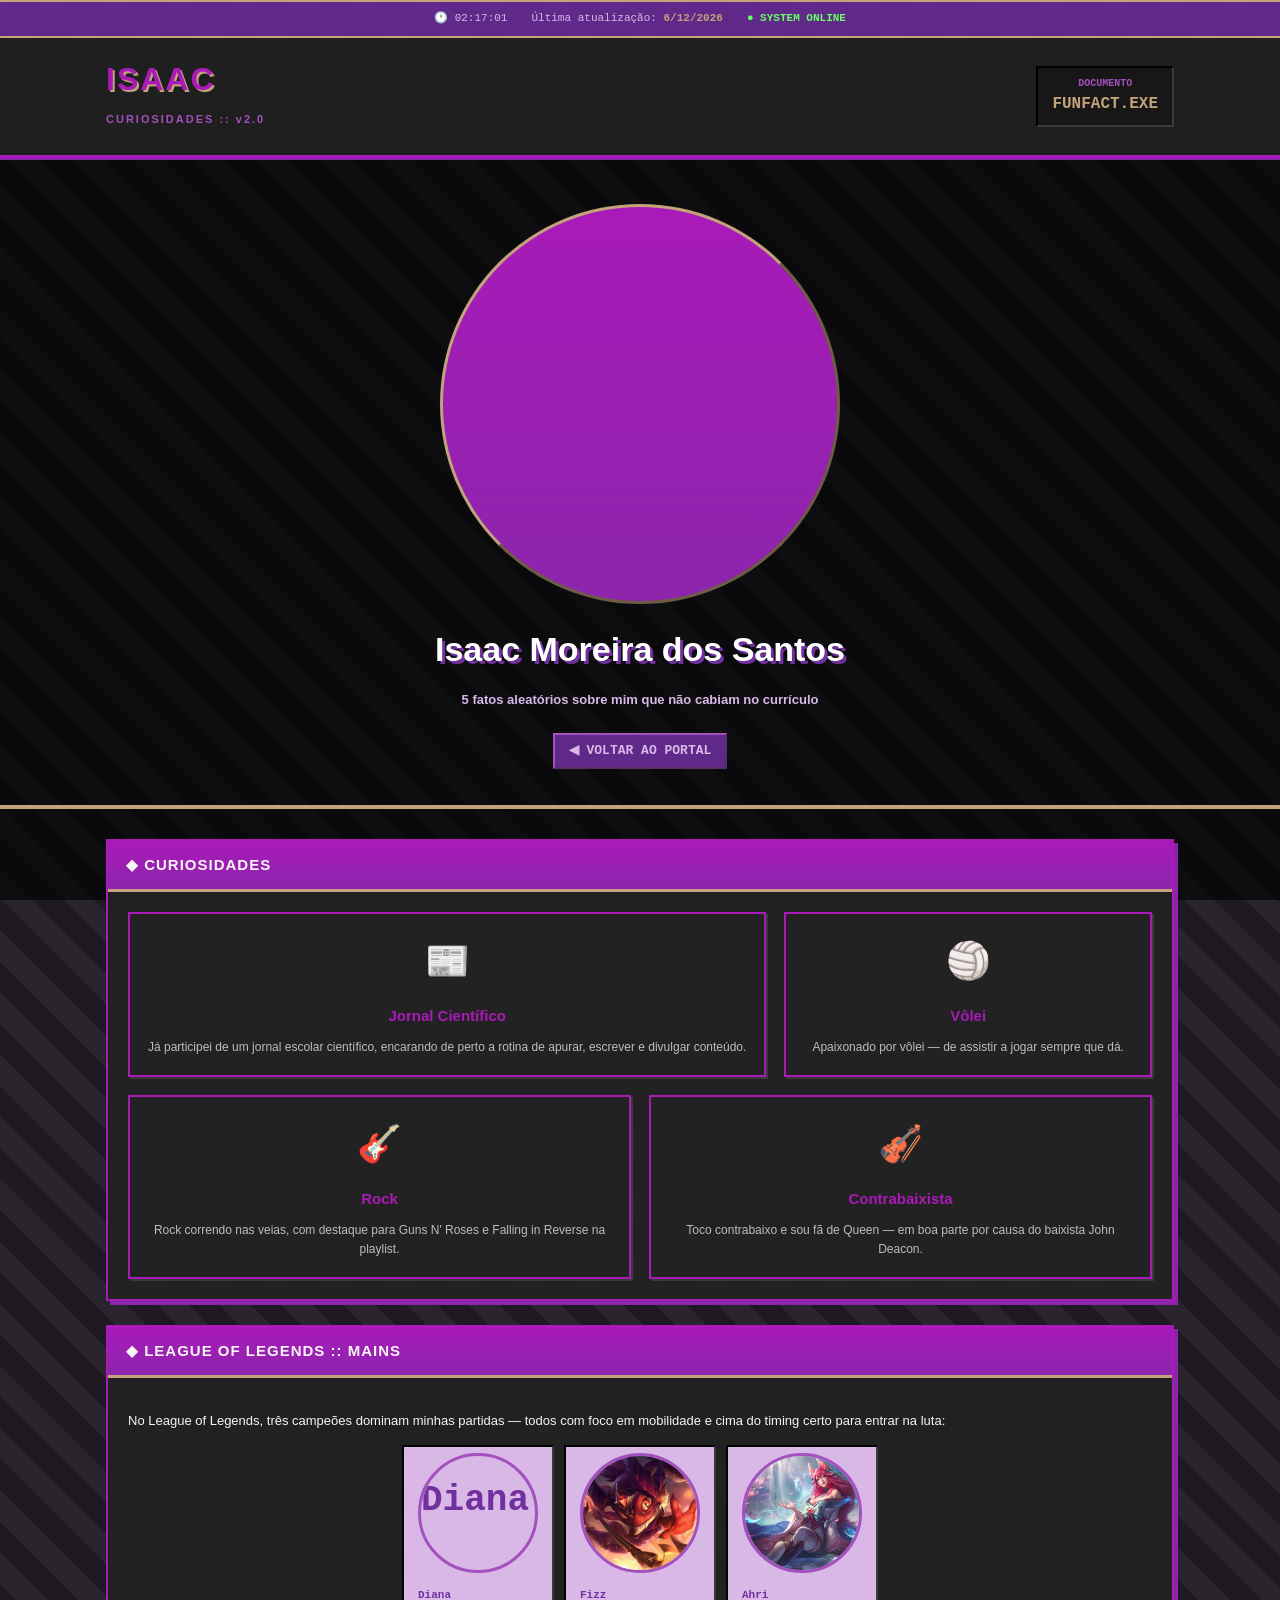
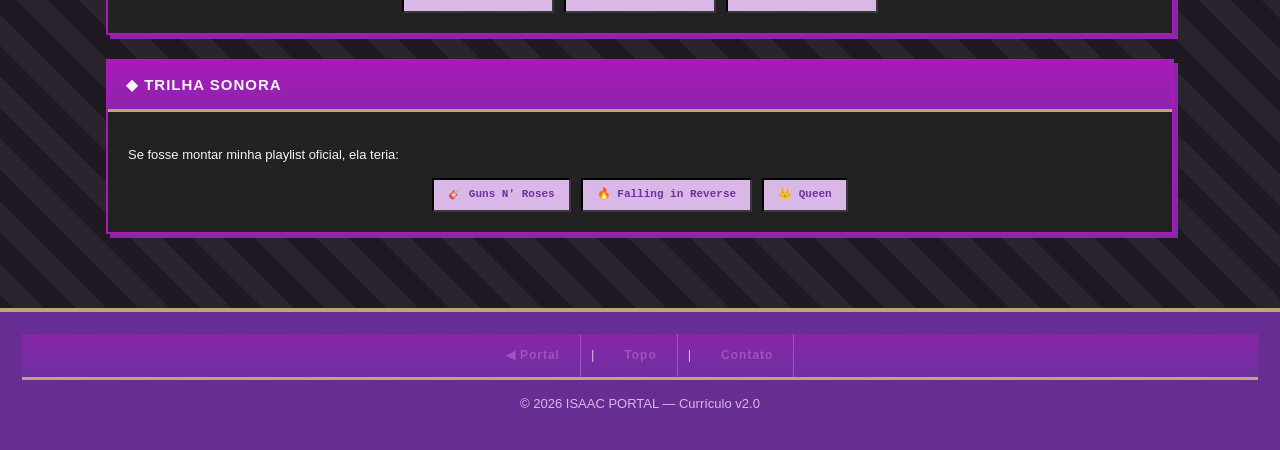
==== curiosidades.html @ df48111e "refactor: retirar a pasta landing page e manter somente os arquivos de HTML na pasta principal" ====
<!doctype html>
<html lang="pt-BR">
  <head>
    <meta charset="UTF-8" />
    <meta name="viewport" content="width=device-width, initial-scale=1.0" />

    <!-- CSS -->
    <link rel="stylesheet" href="style.css" />
    <link rel="stylesheet" href="curriculo.css" />
    <!-- SEO -->
    <meta name="description" content="Curiosidades sobre Isaac Moreira." />

    <title>ISAAC | Curiosidades</title>
  </head>

  <body class="resume-body">
    <!-- ========================================================= -->
    <!-- BACKGROUND -->
    <!-- ========================================================= -->

    <div class="video-background">
      <video autoplay muted loop playsinline>
        <source
          src="../imgs-for-landing/matrix.mp4"
          type="video/mp4"
        />
      </video>

      <div class="video-overlay"></div>
    </div>
    <!-- ========================================================= -->
    <!-- BARRA SUPERIOR -->
    <!-- ========================================================= -->

    <div class="info-strip">
      <span>
        🕐
        <span id="clock">00:00:00</span>
      </span>

      <span>
        Última atualização:
        <strong><span id="current_date"></span></strong>
      </span>

      <span class="status-online"> ● SYSTEM ONLINE </span>
    </div>

    <!-- ========================================================= -->
    <!-- CABEÇALHO -->
    <!-- ========================================================= -->

    <header>
      <div class="header-inner">
        <div class="logo">
          <h1 class="logo-title">ISAAC</h1>
          <p class="logo-tagline">CURIOSIDADES :: v2.0</p>
        </div>

        <div class="visitor-chip">
          <span>DOCUMENTO</span>
          <strong>FUNFACT.EXE</strong>
        </div>
      </div>
    </header>

    <!-- ========================================================= -->
    <!-- HERO -->
    <!-- ========================================================= -->

    <section class="resume-hero" id="top">
      <div class="resume-avatar">
       <video autoplay muted loop playsinline>
        <source
          src="../imgs-for-landing/colorful.mp4"
          type="video/mp4"
        />
      </video>
      </div>

      <h2>Isaac Moreira dos Santos</h2>

      <p class="sub">
        5 fatos aleatórios sobre mim que não cabiam no currículo
      </p>

      <div class="resume-actions">
        <a class="back-link" href="index.html"
          >◀ VOLTAR AO PORTAL</a
        >
      </div>
    </section>

    <!-- ========================================================= -->
    <!-- CONTEÚDO -->
    <!-- ========================================================= -->
    <main>
      <!-- ===================================== -->
      <!-- CURIOSIDADES -->
      <!-- ===================================== -->

      <section class="panel" id="curiosidades">
        <h2>◆ CURIOSIDADES</h2>

        <div class="panel-body cards">
          <a href="https://substack.com/home/post/p-164096981" target="_blank" rel="noopener noreferrer">
            <article class="card">
            <div class="icon">📰</div>
            <h3>Jornal Científico</h3>
            <p>
              Já participei de um jornal escolar científico, encarando de
              perto a rotina de apurar, escrever e divulgar conteúdo.
            </p>
          </article>
          </a>

          <article class="card">
            <div class="icon">🏐</div>
            <h3>Vôlei</h3>
            <p>Apaixonado por vôlei — de assistir a jogar sempre que dá.</p>
          </article>

          <article class="card">
            <div class="icon">🎸</div>
            <h3>Rock</h3>
            <p>
              Rock correndo nas veias, com destaque para Guns N' Roses e
              Falling in Reverse na playlist.
            </p>
          </article>

          <article class="card">
            <div class="icon">🎻</div>
            <h3>Contrabaixista</h3>
            <p>
              Toco contrabaixo e sou fã de Queen — em boa parte por causa do
              baixista John Deacon.
            </p>
          </article>
        </div>
      </section>

      <!-- ===================================== -->
      <!-- LEAGUE OF LEGENDS -->
      <!-- ===================================== -->

      <section class="panel" id="lol">
        <h2>◆ LEAGUE OF LEGENDS :: MAINS</h2>

        <div class="panel-body">
          <p>
            No League of Legends, três campeões dominam minhas partidas — todos com foco em
            mobilidade e cima do timing certo para entrar na luta:
          </p>

          <div class="tag-list">
            <span class="tag"><span class="icon"><img class="hobby-icon" src="../imgs-for-landing/diana.jpg" alt="Diana"></span> Diana</span>
            <span class="tag"><span class="icon"><img class="hobby-icon" src="../imgs-for-landing/lucifizz.jpg" alt="Fizz"></span> Fizz</span>
            <span class="tag"><span class="icon"><img class="hobby-icon" src="../imgs-for-landing/ahri.jpg" alt="Ahri"></span> Ahri</span>
          </div>
        </div>
      </section>

      <!-- ===================================== -->
      <!-- PLAYLIST -->
      <!-- ===================================== -->

      <section class="panel" id="playlist">
        <h2>◆ TRILHA SONORA</h2>

        <div class="panel-body">
          <p>Se fosse montar minha playlist oficial, ela teria:</p>

          <div class="tag-list">
            <span class="tag">🎸 Guns N' Roses</span>
            <span class="tag">🔥 Falling in Reverse</span>
            <span class="tag">👑 Queen</span>
          </div>
        </div>
      </section>
    </main>

    <!-- ========================================================= -->
    <!-- RODAPÉ -->
    <!-- ========================================================= -->

    <footer>
      <nav class="footer-nav" aria-label="Navegação do rodapé">
        <a href="index.html">◀ Portal</a>
        <span>|</span>
        <a href="#top">Topo</a>
        <span>|</span>
        <a href="mailto:moreiraisaac0512@gmail.com">Contato</a>
      </nav>

      <p>© 2026 ISAAC PORTAL — Currículo v2.0</p>
    </footer>

    <button
      id="backToTop"
      class="back-to-top"
      type="button"
      aria-label="Voltar ao topo"
    >
      ▲
    </button>

    <script>
      const dateNow = new Date();
      document.getElementById("current_date").innerHTML =
        dateNow.getDate() +
        "/" +
        (dateNow.getMonth() + 1) +
        "/" +
        dateNow.getFullYear();

      function updateClock() {
        const now = new Date();
        const time = [now.getHours(), now.getMinutes(), now.getSeconds()]
          .map((n) => String(n).padStart(2, "0"))
          .join(":");
        document.getElementById("clock").textContent = time;
      }
      updateClock();
      setInterval(updateClock, 1000);

      const backToTopButton = document.getElementById("backToTop");
      window.addEventListener("scroll", () => {
        backToTopButton.classList.toggle("show", window.scrollY > 400);
      });
      backToTopButton.addEventListener("click", () => {
        window.scrollTo({ top: 0, behavior: "smooth" });
      });
    </script>
  </body>
</html>
---- style.css ----
/* ==========================================================
   ISAAC PORTAL & CURRÍCULO
   style.css (Arquivo Único Unificado - Versão Purple & Gold Dark)
   ========================================================== */

/* ==========================================================
   DESIGN TOKENS (Sua nova paleta de cores)
   ========================================================== */
:root {
  /* Purple */
  --purple-deep: #7030a0;
  --purple-strong: #7d2ba6;
  --purple-mid: #8c25ac;
  --purple-light: #a351bd;
  --purple-pale: #d9b8e8;
  --purple-bright: #a91ab9;

  /* Gold */
  --gold: #c2a37a;
  --gold-dark: #a06f30;

  /* Gray */
  --gray-bg: #171717;
  --gray-panel: #232323;
  --gray-line: #3a3a3a;

  /* Text */
  --ink: #f5f5f5;
  --ink-secondary: #bdbdbd;
}

/* ==========================================================
   RESET & GLOBAL STYLES
   ========================================================== */
*,
*::before,
*::after {
  box-sizing: border-box;
}

html {
  scroll-behavior: smooth;
}

body {
  margin: 0;
  font-family: Verdana, Geneva, Tahoma, sans-serif;
  font-size: 13px;
  line-height: 1.6;
  color: var(--ink);
  background: var(--gray-bg);
  position: relative;
}

body.resume-body {
  background:
    linear-gradient(rgba(112, 48, 160, 0.08), rgba(112, 48, 160, 0.08)),
    repeating-linear-gradient(
      45deg,
      var(--gray-bg),
      var(--gray-bg) 22px,
      var(--gray-panel) 22px,
      var(--gray-panel) 44px
    );
}

img {
  display: block;
  max-width: 100%;
  height: auto;
}

a {
  color: var(--purple-light);
  text-decoration: none;
  transition: color 0.2s;
}

a:hover {
  color: var(--purple-pale);
}

a:visited {
  color: var(--purple-pale);
}

/* ---------- voltar ao portal (currículo) ---------- */
.back-link {
  display: inline-flex;
  align-items: center;
  gap: 6px;
  padding: 6px 14px;
  width: fit-content;
  font-family: "Courier New", monospace;
  font-weight: bold;
  color: var(--purple-pale);
  background: rgba(112, 48, 160, 0.85);
  border: 2px outset var(--purple-light);
}

.back-link:hover {
  background: var(--purple-mid);
}

.back-link:visited {
  color: var(--purple-pale);
}

/* ==========================================================
   VIDEO / BACKGROUND
   ========================================================== */
.video-background {
  position: fixed;
  inset: 0;
  z-index: -2;
  overflow: hidden;
}

.video-background video {
  width: 100%;
  height: 100%;
  object-fit: cover;
  inverted-colors: invert(100%);
}

.video-overlay {
  position: absolute;
  inset: 0;
  background: rgba(
    0,
    0,
    0,
    0.65
  ); /* Escurecido um pouco mais para o Dark Mode */
}

/* ==========================================================
   BARRA SUPERIOR & INFO STRIPS
   ========================================================== */
.info-strip {
  display: flex;
  justify-content: center;
  align-items: center;
  flex-wrap: wrap;
  gap: 24px;
  padding: 8px;
  background: rgba(112, 48, 160, 0.85);
  border-top: 2px solid var(--gold);
  border-bottom: 2px solid var(--gold);
  color: var(--purple-pale);
  font-family: "Courier New", monospace;
  font-size: 11px;
}

.info-strip strong {
  color: var(--gold);
}

.status-online {
  color: #66ff66;
  font-weight: bold;
}

/* contato rápido (variante do info-strip para currículo) */
.resume-contact-strip {
  display: flex;
  justify-content: center;
  flex-wrap: wrap;
  gap: 20px;
  padding: 8px;
  background: rgba(112, 48, 160, 0.85);
  border-top: 2px solid var(--gold);
  border-bottom: 2px solid var(--gold);
  color: var(--purple-pale);
  font-family: "Courier New", monospace;
  font-size: 11px;
}

.resume-contact-strip strong {
  color: var(--gold);
}

/* ==========================================================
   HEADER & NAVIGATION
   ========================================================== */
header {
  background: rgba(35, 35, 35, 0.88); /* Ajustado para cinza escuro */
  backdrop-filter: blur(4px);
  border-bottom: 3px solid var(--purple-bright);
  box-shadow: 0 2px 0 var(--purple-mid);
}

.header-inner {
  max-width: 1100px;
  margin: 0 auto;
  padding: 16px;
  display: flex;
  justify-content: space-between;
  align-items: center;
  gap: 20px;
  flex-wrap: wrap;
}

.logo {
  display: flex;
  flex-direction: column;
}

.logo-title {
  margin: 0;
  font-family: Impact, "Arial Black", sans-serif;
  font-size: 32px;
  letter-spacing: 2px;
  color: var(--purple-bright);
  text-shadow: 2px 2px 0 var(--gold);
}

.logo-tagline {
  margin-top: 6px;
  font-size: 11px;
  color: var(--purple-light);
  letter-spacing: 2px;
  font-weight: bold;
}

.visitor-chip {
  padding: 8px 14px;
  text-align: center;
  background: var(--gray-bg);
  border: 2px inset var(--gray-line);
  font-family: "Courier New", monospace;
}

.visitor-chip span {
  display: block;
  font-size: 10px;
  color: var(--purple-light);
  font-weight: bold;
}

.visitor-chip strong {
  font-size: 16px;
  color: var(--gold);
}

nav {
  background: linear-gradient(
    180deg,
    rgba(140, 37, 172, 0.9),
    /* --purple-mid */ rgba(112, 48, 160, 0.9) /* --purple-deep */
  );
  border-bottom: 3px solid var(--gold);
}

nav ul {
  max-width: 1100px;
  margin: auto;
  display: flex;
  flex-wrap: wrap;
}

nav li {
  display: flex;
}

nav a {
  display: flex;
  align-items: center;
  justify-content: center;
  padding: 12px 20px;
  color: white;
  font-size: 12px;
  font-weight: bold;
  letter-spacing: 1px;
  border-right: 1px solid var(--purple-light);
  transition:
    background 0.25s,
    color 0.25s;
}

nav a:hover {
  background: var(--gold);
  color: var(--purple-deep);
}

nav a:visited {
  color: white;
}

/* ==========================================================
   HERO SECTIONS
   ========================================================== */

/* Hero Principal Portal */
.hero {
  padding: 60px 20px;
  text-align: center;
  border-bottom: 4px solid var(--gold);
  width: auto;
}

.hero img {
  margin: 0 auto;
}

.eyebrow {
  color: var(--gold);
  font-family: "Courier New", monospace;
  letter-spacing: 3px;
  font-size: 12px;
}

.hero h2 {
  margin: 20px 0;
  font-family: Impact, "Arial Black", sans-serif;
  font-size: 38px;
  color: white;
  text-shadow: 3px 3px 0 var(--purple-deep);
}

.hero .sub {
  margin-bottom: 28px;
  color: var(--purple-pale);
  font-weight: bold;
}

.btn-explore {
  display: inline-block;
  padding: 12px 34px;
  background: linear-gradient(180deg, var(--gold), var(--gold-dark));
  border: 3px outset var(--gold);
  color: var(--purple-deep);
  font-size: 16px;
  font-weight: bold;
  letter-spacing: 1px;
  box-shadow: 0 4px 0 #6e4c22; /* Sombra baseada no gold-dark */
  transition:
    transform 0.2s,
    background 0.2s;
}

.btn-explore:hover {
  transform: translateY(-2px);
  background: linear-gradient(180deg, #dfcbb3, var(--gold));
}

/* Hero Currículo */
.resume-hero {
  padding: 46px 20px 36px;
  text-align: center;
  border-bottom: 4px solid var(--gold);
}

.resume-avatar {
  width: 400px;
  height: 400px;
  margin: 0 auto 18px;
  display: flex;
  align-items: center;
  justify-content: center;
  border-radius: 50%;
  background: linear-gradient(180deg, var(--purple-bright), var(--purple-mid));
  border: 3px outset var(--gold);
  color: white;
  font-family: Impact, "Arial Black", sans-serif;
  font-size: 30px;
  text-shadow: 2px 2px 0 var(--purple-deep);
}
.resume-avatar img {
  width: 100%;
  height: 100%;
  object-fit: cover;
  border-radius: 50%;
}
.resume-avatar video {
  width: 100%;
  height: 100%;
  border-radius: 50%;
  object-fit: cover;
  object-position: center bottom;
}
.resume-hero h2 {
  margin: 0 0 6px;
  font-family: Impact, "Arial Black", sans-serif;
  font-size: 34px;
  color: white;
  text-shadow: 3px 3px 0 var(--purple-deep);
}

.resume-hero .sub {
  color: var(--purple-pale);
  font-weight: bold;
}

.resume-actions {
  margin-top: 22px;
  display: flex;
  gap: 12px;
  justify-content: center;
  flex-wrap: wrap;
}

.btn-print {
  display: inline-block;
  padding: 10px 26px;
  background: linear-gradient(180deg, var(--gold), var(--gold-dark));
  border: 3px outset var(--gold);
  color: var(--purple-deep);
  font-size: 13px;
  font-weight: bold;
  letter-spacing: 1px;
  cursor: pointer;
  box-shadow: 0 4px 0 #6e4c22;
  font-family: inherit;
  transition: transform 0.2s;
}

.btn-print:hover {
  transform: translateY(-2px);
}

/* ==========================================================
   MAIN & GENERAL PANELS
   ========================================================== */
main {
  max-width: 1100px;
  margin: 0 auto;
  padding: 30px 16px 50px;
}

.panel {
  margin-bottom: 24px;
  background: rgba(35, 35, 35, 0.9); /* Ajustado para painel escuro */
  backdrop-filter: blur(4px);
  border: 2px solid var(--purple-bright);
  box-shadow: 4px 4px 0 var(--purple-mid);
  scroll-margin-top: 90px;
}

.panel h2 {
  margin: 0;
  padding: 12px 18px;
  font-size: 15px;
  letter-spacing: 1px;
  color: rgb(247, 244, 244);
  background: linear-gradient(180deg, var(--purple-bright), var(--purple-mid));
  border-bottom: 3px solid var(--gold);
}

.panel-body {
  padding: 20px;
}

/* ==========================================================
   PORTAL CONTENT SECTIONS
   ========================================================== */

/* Quem Sou Eu / About */
.about-grid {
  display: flex;
  align-items: center;
  justify-content: space-between;
  gap: 32px;
}

.about-photo {
  flex: initial;
  width: 100%;
  max-width: 300px;
}

.profile-photo {
  width: 100%;
  border-radius: 10px;
  border: 2px inset var(--gray-line);
}

.about-text {
  flex: 1;
  min-width: 260px;
}

.about-text p {
  margin-top: 0;
  margin-bottom: 16px;
}

/* Cards (Hobbies / Interesses) */
.cards {
  display: flex;
  flex-wrap: wrap;
  gap: 18px;
}

.card {
  flex: 1;
  min-width: 220px;
  padding: 18px;
  text-align: center;
  background: rgba(35, 35, 35, 0.92); /* Ajustado para painel escuro */
  border: 2px solid var(--purple-bright);
  box-shadow: 2px 2px 0 var(--gray-line);
  transition:
    transform 0.25s,
    box-shadow 0.25s,
    border-color 0.25s;
}

.card:hover {
  transform: translateY(-6px);
  border-color: var(--gold-dark);
  box-shadow: 6px 6px 0 var(--purple-mid);
}

.icon {
  display: flex;
  justify-content: center;
  align-items: center;
  margin-bottom: 14px;
  font-size: 36px;
}

.hobby-icon {
  width: 120px;
  height: 120px;
  object-fit: cover;
  border-radius: 50%;
  border: 3px solid var(--purple-light);
}
.tag-list{
align-items: center;
  justify-content: center;
  gap: 6px;
  margin-top: 10px;
}

.card h3 {
  margin: 10px 0;
  color: var(--purple-bright);
  font-size: 15px;
}

.card p {
  margin: 0;
  color: var(--ink-secondary); /* Cinza claro para leitura no escuro */
  font-size: 12px;
}

/* Skills */
.skill-row {
  display: grid;
  grid-template-columns: 110px 1fr 50px;
  align-items: center;
  gap: 12px;
  margin-bottom: 14px;
}

.skill-name {
  font-weight: bold;
  color: var(--purple-bright);
}

.skill-bar {
  height: 16px;
  overflow: hidden;
  border: 2px inset var(--gray-line);
  background: var(--gray-bg);
}

.skill-fill {
  height: 100%;
  background: repeating-linear-gradient(
    45deg,
    var(--gold),
    var(--gold) 8px,
    var(--gold-dark) 8px,
    var(--gold-dark) 16px
  );
}

.skill-pct {
  text-align: right;
  font-family: "Courier New", monospace;
}

/* Projetos */
.proj-list {
  display: flex;
  flex-wrap: wrap;
  justify-content: center;
  gap: 20px;

  padding: 0;
  margin: 0;
}

.proj-list li {
  list-style: none;

  width: 260px;
  box-sizing: border-box;

  padding: 18px;
  text-align: center;

  background: rgba(35, 35, 35, 0.95);
  border: 2px solid var(--gray-line);

  transition:
    transform 0.25s,
    border-color 0.25s,
    box-shadow 0.25s;
}
.proj-list li:hover {
  transform: translateY(-5px);
  border-color: var(--purple-mid);
  box-shadow: 0px 10px 20px 2px rgba(0, 0, 0, 0.25);
}

.proj-list strong {
  display: block;
  margin-bottom: 10px;
  color: var(--purple-bright);
  font-size: 15px;
}


/* Contato Portal */
.contact-links {
  display: flex;
  justify-content: center;
  align-items: center;
  flex-wrap: wrap;
  gap: 14px;
  margin-top: 20px;
}

.contact-links a {
  font-weight: bold;
  color: var(--purple-light);
  transition: color 0.25s;
}

.contact-links a:hover {
  color: var(--gold);
}

/* ==========================================================
   RESUME CONTENT SECTIONS
   ========================================================== */

/* Timeline (Formação & Experiência) */

.timeline {
  display: flex;
  flex-direction: column;
  gap: 16px;
}

.timeline-item {
  padding: 16px 18px;
  background: rgba(35, 35, 35, 0.95); /* Ajustado para painel escuro */
  border: 2px solid var(--gray-line);
  border-left: 6px solid var(--purple-mid);
}

.timeline-item h3 {
  margin: 0 0 4px;
  color: var(--purple-bright);
  font-size: 14px;
}

.timeline-item .badge {
  font-size: 50px;
  display: inline-block;
  margin-bottom: 8px;
  padding: 2px 10px;
  font-family: "Courier New", monospace;
  font-size: 10px;
  font-weight: bold;
  letter-spacing: 1px;
  color: var(--purple-deep);
  background: var(--gold);
  border: 1px solid var(--gold-dark);
}

.timeline-item p {
  margin: 0;
  font-size: 12px;
  color: var(--ink-secondary); /* Cinza claro para leitura no escuro */
}

/* Badges / Tags (Habilidades & Idiomas) */
.tag-list {
  display: flex;
  flex-wrap: wrap;
  gap: 10px;
}

.tag {
  padding: 6px 14px;
  font-family: "Courier New", monospace;
  font-size: 11px;
  font-weight: bold;
  color: var(--purple-deep);
  background: var(--purple-pale);
  border: 2px inset var(--gray-line);
}

/* Grid de Contato / Dados Pessoais */
.contact-grid {
  display: grid;
  grid-template-columns: repeat(auto-fit, minmax(220px, 1fr));
  gap: 14px;
}

.contact-item {
  padding: 14px;
  background: rgba(35, 35, 35, 0.95); /* Ajustado para painel escuro */
  border: 2px solid var(--purple-bright);
}

.contact-item span {
  display: block;
  font-family: "Courier New", monospace;
  font-size: 10px;
  color: var(--purple-light);
  font-weight: bold;
  margin-bottom: 4px;
}

.contact-item strong {
  font-size: 13px;
  color: var(--gold);
}

/* ==========================================================
   FOOTER & NAVIGATION FOOTER
   ========================================================== */
footer {
  padding: 22px;
  text-align: center;
  background: rgba(112, 48, 160, 0.9); /* Deep purple com opacidade */
  border-top: 4px solid var(--gold);
  color: var(--purple-pale);
}

.footer-nav {
  display: flex;
  justify-content: center;
  align-items: center;
  flex-wrap: wrap;
  gap: 10px;
  margin-bottom: 14px;
}

.footer-nav a {
  color: var(--purple-light);
  transition: color 0.25s;
}

.footer-nav a:hover {
  color: var(--gold);
}

/* ==========================================================
   UTILITIES & INTERACTIVE ELEMENTS
   ========================================================== */

/* Botão Voltar ao Topo */
.back-to-top {
  position: fixed;
  right: 20px;
  bottom: 20px;
  width: 46px;
  height: 46px;
  border: 2px outset var(--purple-light);
  background: var(--purple-strong);
  color: var(--gold);
  font-size: 18px;
  cursor: pointer;
  display: none;
  z-index: 1000;
  transition:
    transform 0.2s,
    background 0.2s;
}

.back-to-top:hover {
  transform: translateY(-4px);
  background: var(--purple-mid);
}

.back-to-top.show {
  display: block;
}

/* ==========================================================
   RESPONSIVIDADE (MEDIA QUERIES)
   ========================================================== */

/* Telas de Médio Porte (Tablets e afins) */
@media (max-width: 900px) {
  .header-inner {
    flex-direction: column;
    text-align: center;
  }

  .about-grid {
    flex-direction: column;
  }

  .about-photo {
    flex: initial;
    width: 100%;
    max-width: 420px;
  }

  .skill-row {
    grid-template-columns: 90px 1fr 45px;
  }
}

/* Telas Pequenas (Celulares) */
@media (max-width: 600px) {
  .hero {
    padding: 40px 20px;
  }

  .hero h2 {
    font-size: 28px;
  }

  .logo-title {
    font-size: 28px;
  }

  nav ul {
    flex-direction: column;
  }

  nav a {
    justify-content: center;
    border-right: none;
    border-bottom: 1px solid var(--purple-light);
  }

  .cards {
    flex-direction: column;
  }

  .proj-list {
    flex-direction: column;
  }

  .contact-links {
    flex-direction: column;
  }

  .footer-nav {
    flex-direction: column;
  }
}

/* Impressão (Otimizada para não imprimir o fundo escuro) */
@media print {
  .video-background,
  .info-strip,
  header nav,
  .back-link,
  .resume-actions,
  .back-to-top {
    display: none !important;
  }

  body.resume-body {
    background: white !important;
    color: #111111 !important;
  }

  .panel {
    background: white !important;
    color: #111111 !important;
    border-color: #333333 !important;
    box-shadow: none !important;
    break-inside: avoid;
  }

  .panel h2 {
    background: #f0f0f0 !important;
    color: #111111 !important;
    border-bottom: 2px solid #333333 !important;
  }

  .timeline-item,
  .contact-item,
  .proj-list li {
    background: white !important;
    color: #111111 !important;
    border: 1px solid #cccccc !important;
  }

  .timeline-item h3,
  .proj-list strong,
  .contact-item strong {
    color: #111111 !important;
  }

  .timeline-item p,
  .card p {
    color: #444444 !important;
  }

  .tag {
    background: #f0f0f0 !important;
    color: #111111 !important;
    border: 1px solid #cccccc !important;
  }
}
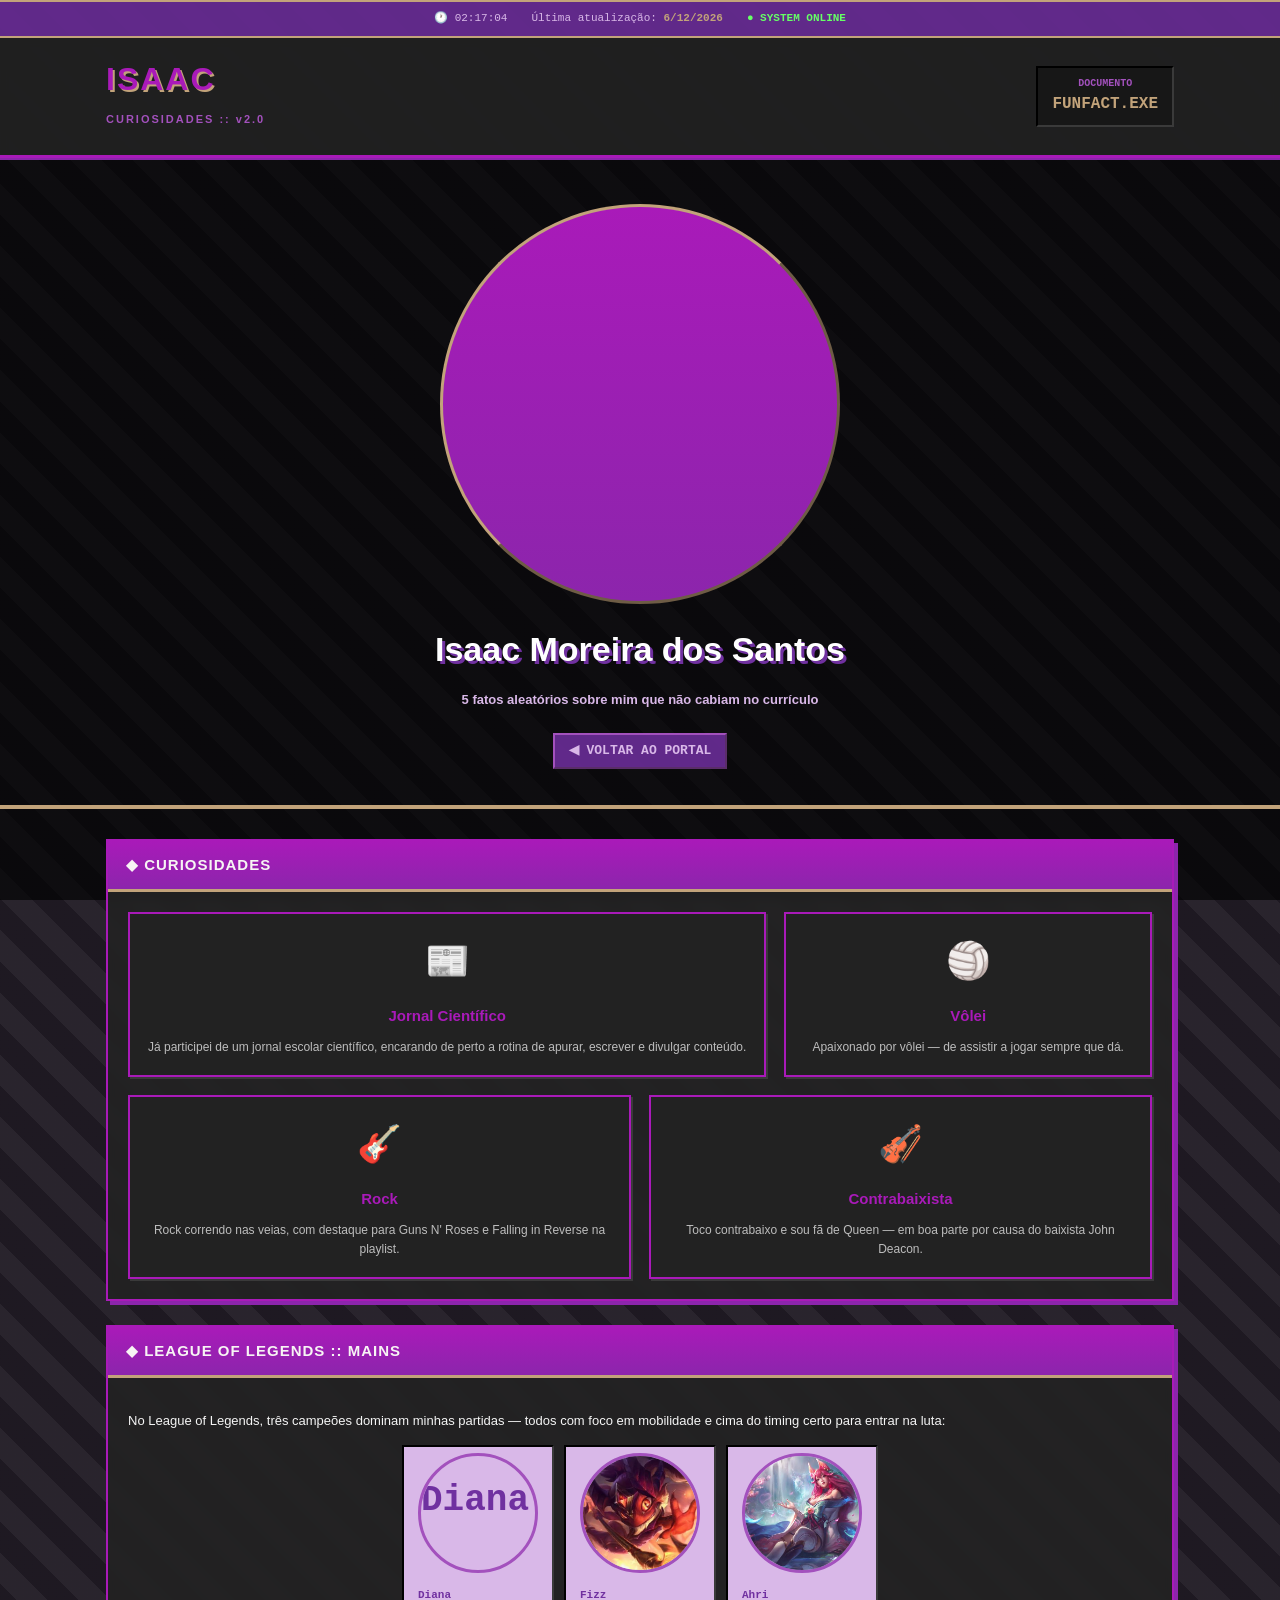
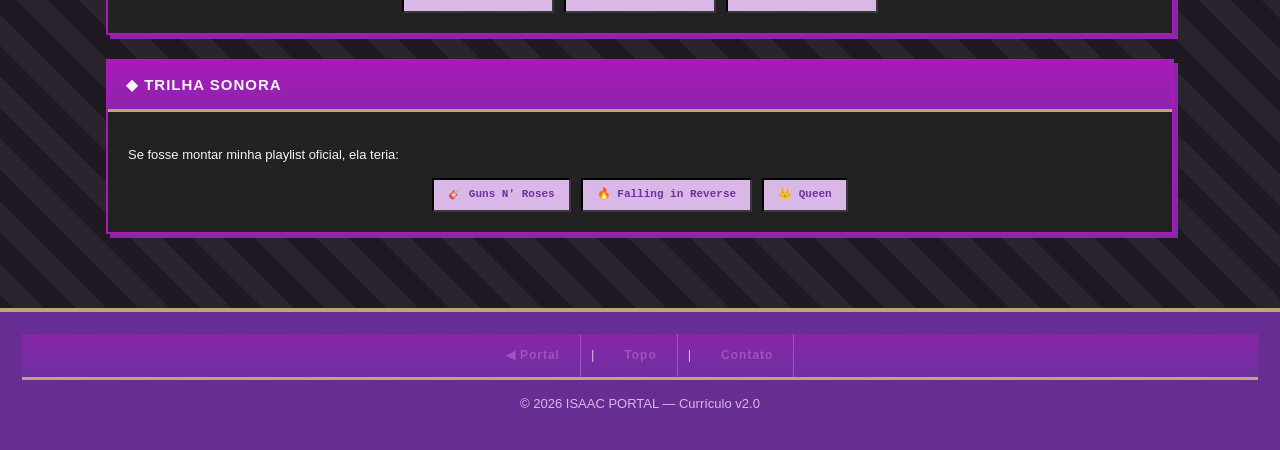
==== commit 782fa2a8: "fix: corrigido o erro de código em que fazia as imagens não carregarem na página" ====
--- a/curiosidades.html
+++ b/curiosidades.html
@@ -21,7 +21,7 @@
     <div class="video-background">
       <video autoplay muted loop playsinline>
         <source
-          src="../imgs-for-landing/matrix.mp4"
+          src="imgs-for-landing/matrix.mp4"
           type="video/mp4"
         />
       </video>
@@ -72,7 +72,7 @@
       <div class="resume-avatar">
        <video autoplay muted loop playsinline>
         <source
-          src="../imgs-for-landing/colorful.mp4"
+          src="imgs-for-landing/colorful.mp4"
           type="video/mp4"
         />
       </video>
@@ -154,9 +154,9 @@
           </p>
 
           <div class="tag-list">
-            <span class="tag"><span class="icon"><img class="hobby-icon" src="../imgs-for-landing/diana.jpg" alt="Diana"></span> Diana</span>
-            <span class="tag"><span class="icon"><img class="hobby-icon" src="../imgs-for-landing/lucifizz.jpg" alt="Fizz"></span> Fizz</span>
-            <span class="tag"><span class="icon"><img class="hobby-icon" src="../imgs-for-landing/ahri.jpg" alt="Ahri"></span> Ahri</span>
+            <span class="tag"><span class="icon"><img class="hobby-icon" src="imgs-for-landing/diana.jpg" alt="Diana"></span> Diana</span>
+            <span class="tag"><span class="icon"><img class="hobby-icon" src="imgs-for-landing/lucifizz.jpg" alt="Fizz"></span> Fizz</span>
+            <span class="tag"><span class="icon"><img class="hobby-icon" src="imgs-for-landing/ahri.jpg" alt="Ahri"></span> Ahri</span>
           </div>
         </div>
       </section>
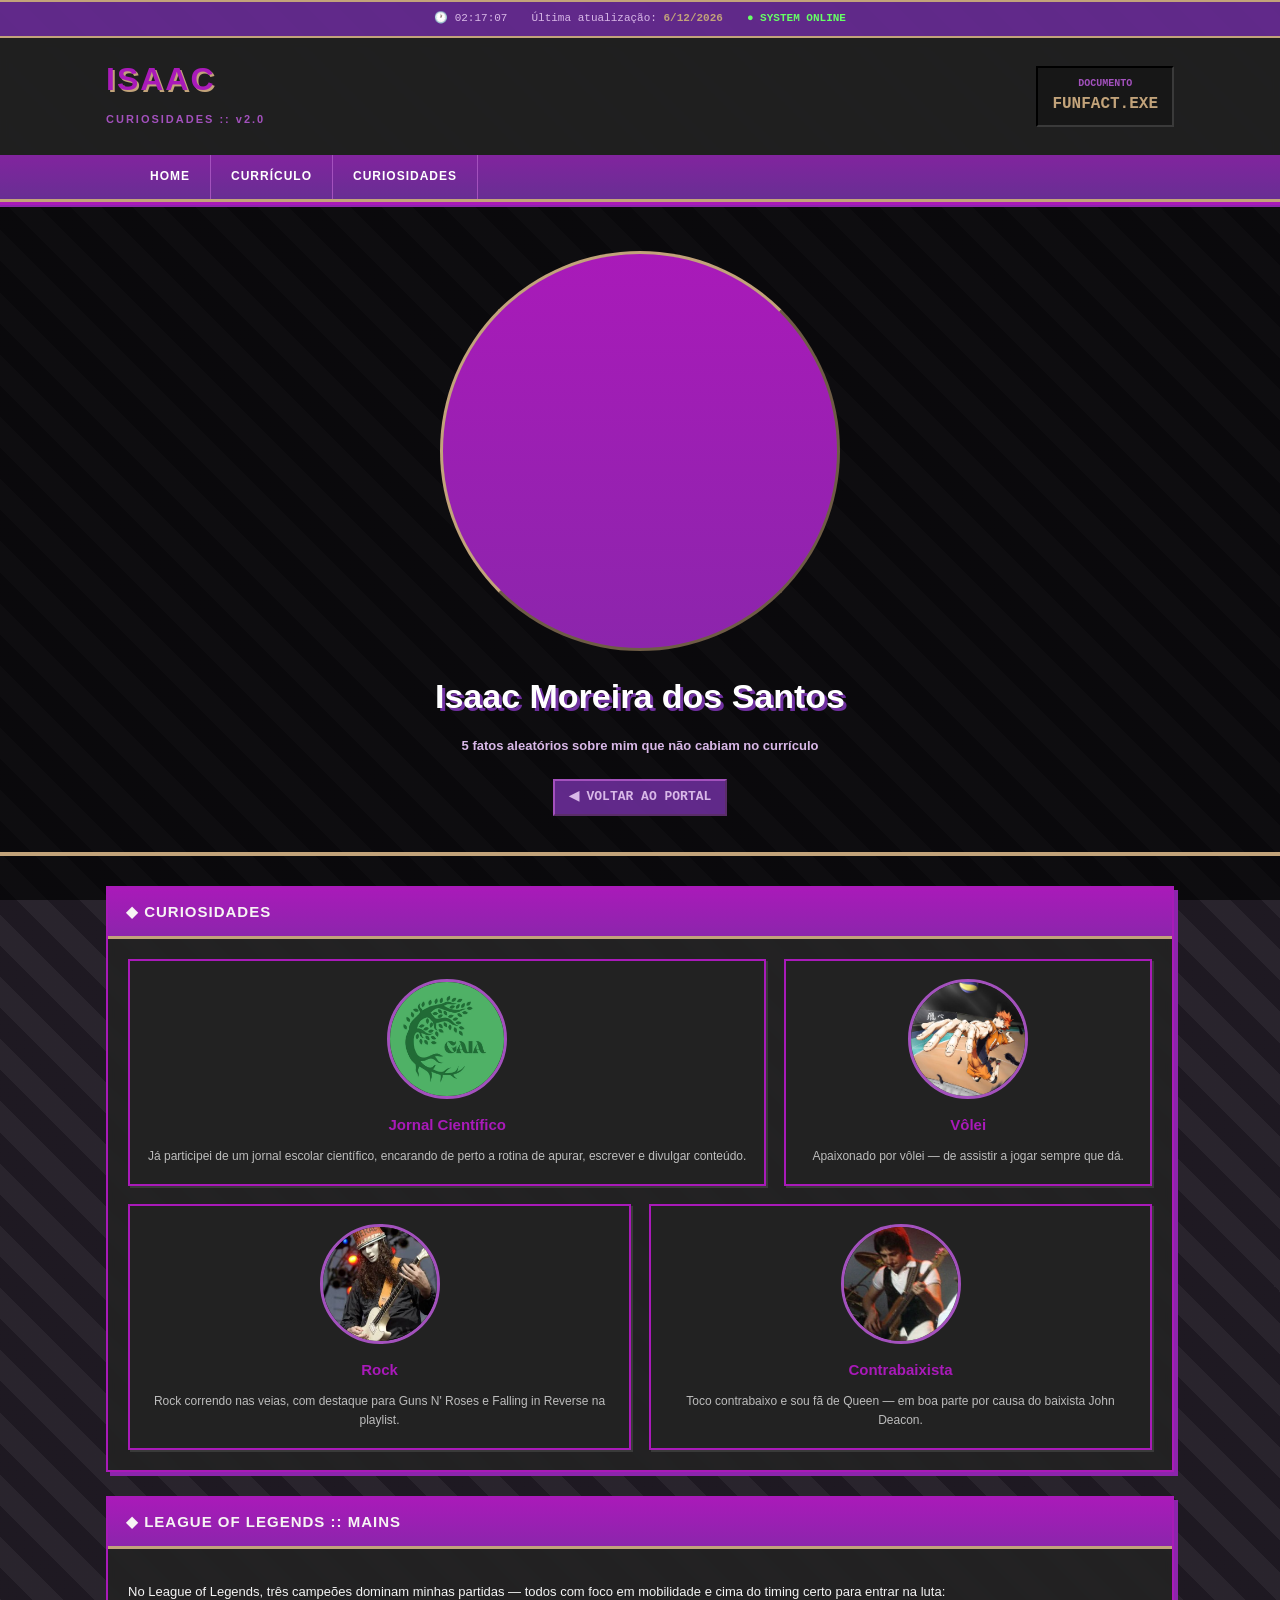
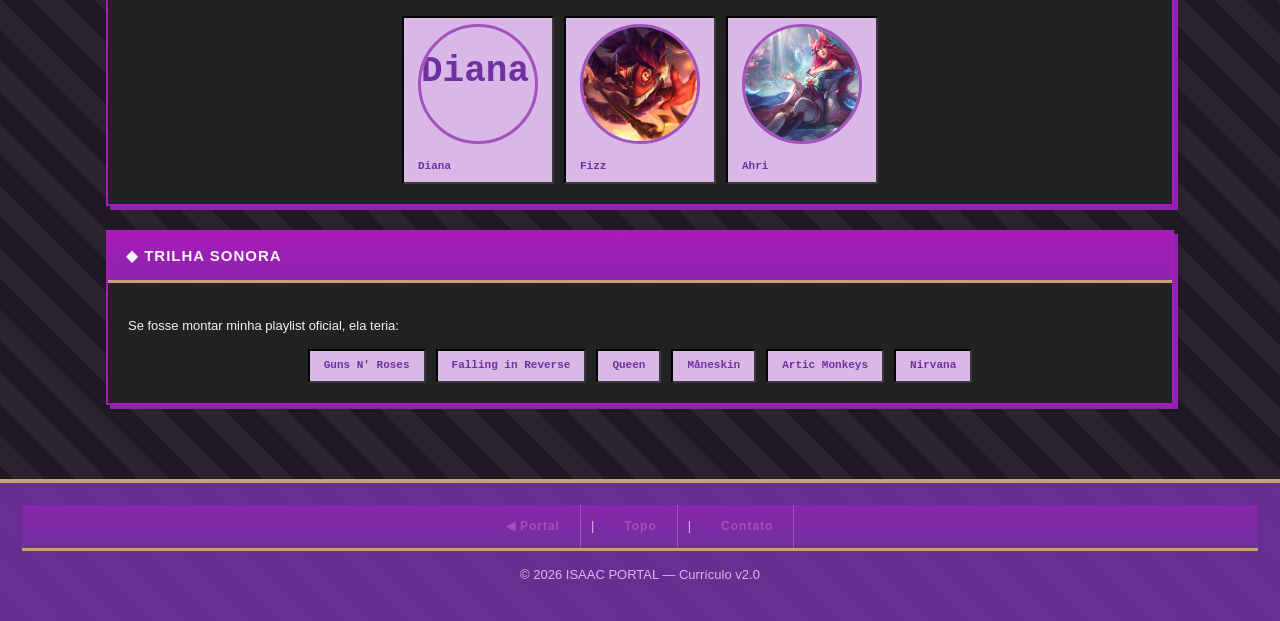
==== commit 0e7f4af2: "fix: corrigido bugs que ocorriam e redirecionavam para outros sites" ====
--- a/curiosidades.html
+++ b/curiosidades.html
@@ -20,10 +20,7 @@
 
     <div class="video-background">
       <video autoplay muted loop playsinline>
-        <source
-          src="imgs-for-landing/matrix.mp4"
-          type="video/mp4"
-        />
+        <source src="imgs-for-landing/matrix.mp4" type="video/mp4" />
       </video>
 
       <div class="video-overlay"></div>
@@ -62,6 +59,14 @@
           <strong>FUNFACT.EXE</strong>
         </div>
       </div>
+
+      <nav aria-label="Navegação do currículo">
+        <ul>
+          <li><a href="index.html">HOME</a></li>
+          <li><a href="curriculo-completo.html">CURRÍCULO</a></li>
+          <li><a href="curiosidades.html">CURIOSIDADES</a></li>
+        </ul>
+      </nav>
     </header>
 
     <!-- ========================================================= -->
@@ -70,12 +75,9 @@
 
     <section class="resume-hero" id="top">
       <div class="resume-avatar">
-       <video autoplay muted loop playsinline>
-        <source
-          src="imgs-for-landing/colorful.mp4"
-          type="video/mp4"
-        />
-      </video>
+        <video autoplay muted loop playsinline>
+          <source src="imgs-for-landing/colorful.mp4" type="video/mp4" />
+        </video>
       </div>
 
       <h2>Isaac Moreira dos Santos</h2>
@@ -85,9 +87,7 @@
       </p>
 
       <div class="resume-actions">
-        <a class="back-link" href="index.html"
-          >◀ VOLTAR AO PORTAL</a
-        >
+        <a class="back-link" href="index.html">◀ VOLTAR AO PORTAL</a>
       </div>
     </section>
 
@@ -103,34 +103,62 @@
         <h2>◆ CURIOSIDADES</h2>
 
         <div class="panel-body cards">
-          <a href="https://substack.com/home/post/p-164096981" target="_blank" rel="noopener noreferrer">
+          <a
+            href="https://substack.com/home/post/p-164096981"
+            target="_blank"
+            rel="noopener noreferrer"
+          >
             <article class="card">
-            <div class="icon">📰</div>
-            <h3>Jornal Científico</h3>
-            <p>
-              Já participei de um jornal escolar científico, encarando de
-              perto a rotina de apurar, escrever e divulgar conteúdo.
-            </p>
-          </article>
+              <div class="icon">
+                <img
+                  class="hobby-icon"
+                  src="imgs-for-landing/gaia.jpg"
+                  alt="Jornal Científico"
+                />
+              </div>
+              <h3>Jornal Científico</h3>
+              <p>
+                Já participei de um jornal escolar científico, encarando de
+                perto a rotina de apurar, escrever e divulgar conteúdo.
+              </p>
+            </article>
           </a>
 
           <article class="card">
-            <div class="icon">🏐</div>
+            <div class="icon">
+              <img
+                class="hobby-icon"
+                src="imgs-for-landing/hinata.jpg"
+                alt="Vôlei"
+              />
+            </div>
             <h3>Vôlei</h3>
             <p>Apaixonado por vôlei — de assistir a jogar sempre que dá.</p>
           </article>
 
           <article class="card">
-            <div class="icon">🎸</div>
+            <div class="icon">
+              <img
+                class="hobby-icon"
+                src="imgs-for-landing/buckethead.jpg"
+                alt="Rock"
+              />
+            </div>
             <h3>Rock</h3>
             <p>
-              Rock correndo nas veias, com destaque para Guns N' Roses e
-              Falling in Reverse na playlist.
+              Rock correndo nas veias, com destaque para Guns N' Roses e Falling
+              in Reverse na playlist.
             </p>
           </article>
 
           <article class="card">
-            <div class="icon">🎻</div>
+            <div class="icon">
+              <img
+                class="hobby-icon"
+                src="imgs-for-landing/johndeacon.jpg"
+                alt="Contrabaixista"
+              />
+            </div>
             <h3>Contrabaixista</h3>
             <p>
               Toco contrabaixo e sou fã de Queen — em boa parte por causa do
@@ -149,14 +177,38 @@
 
         <div class="panel-body">
           <p>
-            No League of Legends, três campeões dominam minhas partidas — todos com foco em
-            mobilidade e cima do timing certo para entrar na luta:
+            No League of Legends, três campeões dominam minhas partidas — todos
+            com foco em mobilidade e cima do timing certo para entrar na luta:
           </p>
 
           <div class="tag-list">
-            <span class="tag"><span class="icon"><img class="hobby-icon" src="imgs-for-landing/diana.jpg" alt="Diana"></span> Diana</span>
-            <span class="tag"><span class="icon"><img class="hobby-icon" src="imgs-for-landing/lucifizz.jpg" alt="Fizz"></span> Fizz</span>
-            <span class="tag"><span class="icon"><img class="hobby-icon" src="imgs-for-landing/ahri.jpg" alt="Ahri"></span> Ahri</span>
+            <span class="tag"
+              ><span class="icon"
+                ><img
+                  class="hobby-icon"
+                  src="imgs-for-landing/diana.jpg"
+                  alt="Diana"
+              /></span>
+              Diana</span
+            >
+            <span class="tag"
+              ><span class="icon"
+                ><img
+                  class="hobby-icon"
+                  src="imgs-for-landing/lucifizz.jpg"
+                  alt="Fizz"
+              /></span>
+              Fizz</span
+            >
+            <span class="tag"
+              ><span class="icon"
+                ><img
+                  class="hobby-icon"
+                  src="imgs-for-landing/ahri.jpg"
+                  alt="Ahri"
+              /></span>
+              Ahri</span
+            >
           </div>
         </div>
       </section>
@@ -172,9 +224,12 @@
           <p>Se fosse montar minha playlist oficial, ela teria:</p>
 
           <div class="tag-list">
-            <span class="tag">🎸 Guns N' Roses</span>
-            <span class="tag">🔥 Falling in Reverse</span>
-            <span class="tag">👑 Queen</span>
+            <span class="tag">Guns N' Roses</span>
+            <span class="tag">Falling in Reverse</span>
+            <span class="tag">Queen</span>
+            <span class="tag">Måneskin</span>
+            <span class="tag">Artic Monkeys</span>
+            <span class="tag">Nirvana</span>
           </div>
         </div>
       </section>
@@ -233,4 +288,4 @@
       });
     </script>
   </body>
-</html>+</html>
--- a/style.css
+++ b/style.css
@@ -493,6 +493,7 @@
 }
 
 .card {
+  grid-template-columns: repeat(auto-fit, minmax(220px, 1fr));
   flex: 1;
   min-width: 220px;
   padding: 18px;
@@ -527,8 +528,8 @@
   border-radius: 50%;
   border: 3px solid var(--purple-light);
 }
-.tag-list{
-align-items: center;
+.tag-list {
+  align-items: center;
   justify-content: center;
   gap: 6px;
   margin-top: 10px;
@@ -623,7 +624,6 @@
   color: var(--purple-bright);
   font-size: 15px;
 }
-
 
 /* Contato Portal */
 .contact-links {
@@ -846,8 +846,7 @@
   }
 
   .cards {
-    flex-direction: column;
-  }
+grid-template-columns: repeat(auto-fit, minmax(220px, 1fr))  }
 
   .proj-list {
     flex-direction: column;
